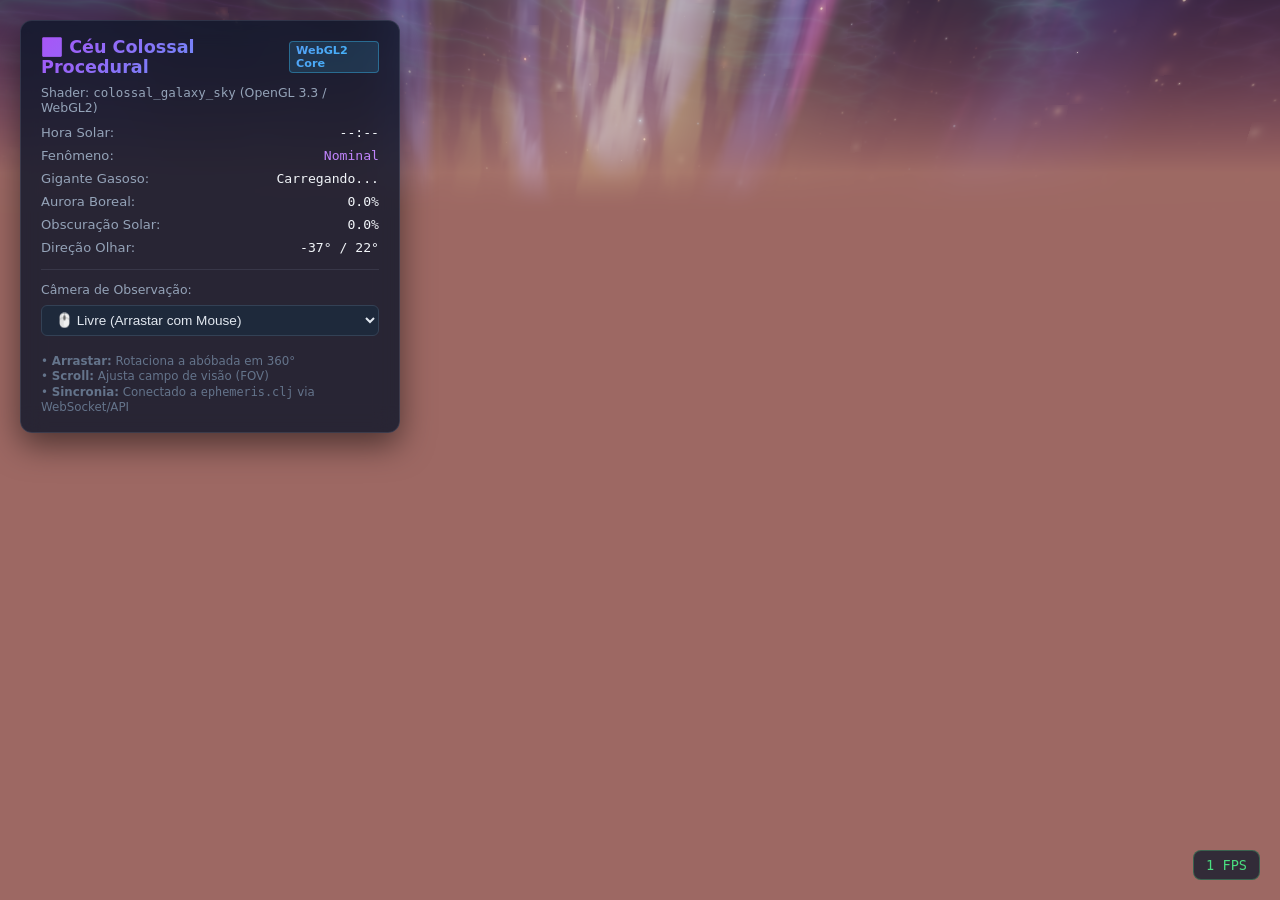
==== resources/public/sky_preview.html @ b405bea0 "style(studio): update sky-preview WebGL2 with Deep Obsidian & Cosmic Indigo palette" ====
<!DOCTYPE html>
<html lang="pt-BR">
<head>
    <meta charset="UTF-8">
    <meta name="viewport" content="width=device-width, initial-scale=1.0">
    <title>🌌 Céu Colossal Procedural — WebGL2 (CA-053)</title>
    <style>
        * { margin: 0; padding: 0; box-sizing: border-box; }
        body, html { width: 100%; height: 100%; overflow: hidden; background: #000; font-family: 'Segoe UI', system-ui, sans-serif; color: #e2e8f0; }
        #skyCanvas { width: 100vw; height: 100vh; display: block; cursor: grab; }
        #skyCanvas:active { cursor: grabbing; }

        .hud-overlay {
            position: absolute;
            top: 20px;
            left: 20px;
            background: rgba(15, 23, 42, 0.82);
            backdrop-filter: blur(12px);
            border: 1px solid rgba(148, 163, 184, 0.18);
            border-radius: 12px;
            padding: 16px 20px;
            box-shadow: 0 12px 32px rgba(0, 0, 0, 0.5);
            max-width: 380px;
            pointer-events: auto;
            user-select: none;
            z-index: 10;
        }

        .hud-title {
            font-size: 1.1rem;
            font-weight: 700;
            background: linear-gradient(135deg, #a855f7, #38bdf8);
            -webkit-background-clip: text;
            -webkit-text-fill-color: transparent;
            margin-bottom: 8px;
            display: flex;
            align-items: center;
            gap: 8px;
        }

        .badge {
            font-size: 0.7rem;
            padding: 2px 6px;
            background: rgba(56, 189, 248, 0.15);
            border: 1px solid rgba(56, 189, 248, 0.4);
            border-radius: 4px;
            color: #38bdf8;
            font-weight: 600;
        }

        .stat-grid {
            display: grid;
            grid-template-columns: 1fr 1fr;
            gap: 8px 14px;
            font-size: 0.82rem;
            margin-top: 10px;
        }

        .stat-label { color: #94a3b8; }
        .stat-val { font-family: 'JetBrains Mono', monospace; color: #f1f5f9; text-align: right; }

        .cam-controls {
            margin-top: 14px;
            padding-top: 12px;
            border-top: 1px solid rgba(148, 163, 184, 0.15);
            display: flex;
            flex-direction: column;
            gap: 8px;
        }

        .cam-select {
            background: #1e293b;
            border: 1px solid #334155;
            color: #e2e8f0;
            padding: 6px 10px;
            border-radius: 6px;
            font-size: 0.85rem;
            outline: none;
        }

        .fps-badge {
            position: absolute;
            bottom: 20px;
            right: 20px;
            background: rgba(15, 23, 42, 0.75);
            padding: 6px 12px;
            border-radius: 8px;
            font-family: monospace;
            font-size: 0.85rem;
            color: #4ade80;
            border: 1px solid rgba(74, 222, 128, 0.3);
            pointer-events: none;
        }

        .instructions {
            margin-top: 10px;
            font-size: 0.74rem;
            color: #64748b;
            line-height: 1.3;
        }
    </style>
</head>
<body>

    <canvas id="skyCanvas"></canvas>

    <div class="hud-overlay">
        <div class="hud-title">
            <span>🌌 Céu Colossal Procedural</span>
            <span class="badge">WebGL2 Core</span>
        </div>
        <div style="font-size: 0.78rem; color: #94a3b8;">Shader: <code>colossal_galaxy_sky</code> (OpenGL 3.3 / WebGL2)</div>

        <div class="stat-grid">
            <span class="stat-label">Hora Solar:</span>
            <span class="stat-val" id="valClock">--:--</span>

            <span class="stat-label">Fenômeno:</span>
            <span class="stat-val" id="valPhenomenon" style="color: #c084fc;">Nominal</span>

            <span class="stat-label">Gigante Gasoso:</span>
            <span class="stat-val" id="valGiantPhase">Carregando...</span>

            <span class="stat-label">Aurora Boreal:</span>
            <span class="stat-val" id="valAurora">0.0%</span>

            <span class="stat-label">Obscuração Solar:</span>
            <span class="stat-val" id="valEclipse">0.0%</span>

            <span class="stat-label">Direção Olhar:</span>
            <span class="stat-val" id="valCamAngle">0° / 0°</span>
        </div>

        <div class="cam-controls">
            <label style="font-size: 0.78rem; color: #94a3b8;">Câmera de Observação:</label>
            <select id="camSelect" class="cam-select">
                <option value="free">🖱️ Livre (Arrastar com Mouse)</option>
                <option value="karlach">⚔️ Karlach (Gaze Tracker)</option>
                <option value="coco">🦉 Coco (Ateliê Witch Hat)</option>
                <option value="richeh">💎 Richeh (Guardiã Cristalina)</option>
            </select>
            <div class="instructions">
                • <b>Arrastar:</b> Rotaciona a abóbada em 360°<br>
                • <b>Scroll:</b> Ajusta campo de visão (FOV)<br>
                • <b>Sincronia:</b> Conectado a <code>ephemeris.clj</code> via WebSocket/API
            </div>
        </div>
    </div>

    <div class="fps-badge" id="fpsCounter">60 FPS</div>

    <script id="vs-source" type="x-shader/x-vertex">#version 300 es
    in vec2 aPos;
    out vec2 vUV;
    void main() {
        vUV = aPos;
        gl_Position = vec4(aPos, 0.0, 1.0);
    }
    </script>

    <script id="fs-source" type="x-shader/x-fragment">#version 300 es
    precision highp float;

    in vec2 vUV;
    out vec4 FragColor;

    uniform float uTime;
    uniform vec3  uSunDir;
    uniform vec3  uGiantDir;
    uniform vec3  uRingNormal;
    uniform float uAuroraIntensity;
    uniform float uEclipseFactor;
    uniform vec2  uResolution;
    uniform float uYaw;
    uniform float uPitch;
    uniform float uFov;

    const float PI = 3.14159265359;

    // ============================================================================
    // PRIMITIVAS DE RUÍDO FRACTAL & DOMAIN WARP (colossal_galaxy_sky)
    // ============================================================================
    float hash31(vec3 p) {
        p = fract(p * vec3(443.897, 441.423, 437.195));
        p += dot(p, p.yzx + 19.19);
        return fract((p.x + p.y) * p.z);
    }

    float noise3D(vec3 p) {
        vec3 i = floor(p);
        vec3 f = fract(p);
        f = f * f * (3.0 - 2.0 * f);

        return mix(
            mix(mix(hash31(i + vec3(0,0,0)), hash31(i + vec3(1,0,0)), f.x),
                mix(hash31(i + vec3(0,1,0)), hash31(i + vec3(1,1,0)), f.x), f.y),
            mix(mix(hash31(i + vec3(0,0,1)), hash31(i + vec3(1,0,1)), f.x),
                mix(hash31(i + vec3(0,1,1)), hash31(i + vec3(1,1,1)), f.x), f.y),
            f.z
        );
    }

    float fbm(vec3 p) {
        float v = 0.0;
        float amp = 0.5;
        mat3 rot = mat3(0.00,  0.80,  0.60,
                       -0.80,  0.36, -0.48,
                       -0.60, -0.48,  0.64);
        for (int i = 0; i < 5; i++) {
            v += amp * noise3D(p);
            p = rot * p * 2.03 + vec3(13.7, 7.1, 3.3);
            amp *= 0.5;
        }
        return v;
    }

    // ============================================================================
    // CAMPO ESTELAR FOTOMÉTRICO (Diagrama HR + Planck)
    // ============================================================================
    vec3 blackbodyColor(float h) {
        if (h < 0.55) return mix(vec3(1.0, 0.38, 0.18), vec3(1.0, 0.72, 0.45), h / 0.55);
        if (h < 0.85) return mix(vec3(1.0, 0.72, 0.45), vec3(0.95, 0.97, 1.0), (h - 0.55) / 0.30);
        return mix(vec3(0.95, 0.97, 1.0), vec3(0.45, 0.75, 1.0), (h - 0.85) / 0.15);
    }

    vec3 renderPhotometricStarfield(vec3 rd) {
        vec3 stars = vec3(0.0);
        for (int layer = 0; layer < 2; layer++) {
            float scale = (layer == 0) ? 95.0 : 42.0;
            vec3 p = rd * scale;
            vec3 id = floor(p);
            vec3 f = fract(p) - 0.5;

            float rnd = hash31(id + float(layer) * 71.3);
            if (rnd > 0.65) {
                vec3 offset = (vec3(hash31(id + 1.0), hash31(id + 2.0), hash31(id + 3.0)) - 0.5) * 0.65;
                float d = length(f - offset);
                float mag = pow((rnd - 0.65) / 0.35, 3.0);
                float radius = (layer == 0) ? 0.045 : 0.085;

                float horizonFactor = clamp(1.0 - rd.y, 0.2, 1.0);
                float twinkle = 0.75 + 0.25 * sin(uTime * 18.0 * horizonFactor + rnd * 62.8);

                float core = smoothstep(radius, 0.0, d) * mag * twinkle;
                float halo = exp(-d * ((layer == 0) ? 18.0 : 9.0)) * mag * 0.45;
                vec3 col = blackbodyColor(hash31(id + 9.7));
                stars += col * (core * 2.2 + halo);
            }
        }
        return stars;
    }

    // ============================================================================
    // GALÁXIA ESPIRAL COLOSSAL (Braços Logarítmicos + Poeira + H-Alpha 656nm)
    // ============================================================================
    vec3 renderColossalGalaxy(vec3 rd) {
        vec3 galCenter = normalize(vec3(-0.45, 0.58, -0.67));
        vec3 galUp     = normalize(vec3(0.52, 0.74, 0.42));
        vec3 galRight  = normalize(cross(galCenter, galUp));
        vec3 galFwd    = cross(galUp, galRight);

        float planeDenom = dot(rd, galUp);
        float gx = dot(rd - galCenter, galRight) * 2.1;
        float gy = dot(rd - galCenter, galFwd) * 0.85;

        float r = length(vec2(gx, gy));
        if (r > 1.65) return vec3(0.0);

        float theta = atan(gy, gx) + uTime * 0.015;
        float twist = 4.2 * log(max(r, 0.025));
        float armPhase1 = cos(2.0 * (theta - twist));
        float armPhase2 = cos(4.0 * (theta - twist * 0.85) + 1.2);

        vec3 noiseCoord = vec3(gx * 3.5, gy * 3.5, theta * 0.5);
        float warp = fbm(noiseCoord + fbm(noiseCoord * 1.8));

        float armDensity = smoothstep(-0.3, 0.85, armPhase1 * 0.7 + armPhase2 * 0.3 + (warp - 0.5) * 0.9);
        float radialFalloff = exp(-r * 2.35) * (1.0 - smoothstep(1.1, 1.6, r));
        float diskEnvelope = armDensity * radialFalloff;

        float bulge = exp(-r * 7.5) * 1.65 + exp(-r * 2.8) * 0.45;
        vec3 bulgeColor = vec3(0.92, 0.68, 0.32) * bulge * 0.75;

        vec3 armStarColor = mix(vec3(0.08, 0.22, 0.65), vec3(0.32, 0.14, 0.58), warp) * diskEnvelope * 1.35;

        float hAlphaNoise = smoothstep(0.54, 0.78, fbm(vec3(gx * 8.0, gy * 8.0, 2.1)));
        float hAlphaZones = hAlphaNoise * smoothstep(0.2, 0.9, armPhase1) * radialFalloff;
        vec3 hAlphaColor  = vec3(0.72, 0.06, 0.22) * hAlphaZones * 1.1;

        float dustRidge = 1.0 - abs(2.0 * fbm(vec3(gx * 5.2 + warp * 0.4, gy * 5.2 - warp * 0.4, 4.7)) - 1.0);
        float dustMask  = smoothstep(0.55, 0.92, pow(dustRidge, 2.2)) * exp(-r * 1.4);
        float transmittance = mix(1.0, 0.02, dustMask);

        vec3 galaxyRgb = (bulgeColor + armStarColor + hAlphaColor) * transmittance;
        galaxyRgb += vec3(0.45, 0.22, 0.35) * dustMask * bulge * 0.35;

        return max(galaxyRgb, vec3(0.0));
    }

    // ============================================================================
    // AURORAS VOLUMÉTRICAS EM CORTINAS (Raymarching)
    // ============================================================================
    vec3 renderVolumetricAurora(vec3 rd) {
        if (rd.y <= 0.02 || uAuroraIntensity <= 0.01) return vec3(0.0);

        vec3 accColor = vec3(0.0);
        const int STEPS = 6;
        for (int i = 0; i < STEPS; i++) {
            float fi = float(i) / float(STEPS);
            float height = 1.0 + fi * 0.85;
            vec2 uv = rd.xz / (rd.y + 0.18) * height;

            float wave = sin(uv.x * 3.2 + uTime * 0.35 + fbm(vec3(uv * 1.4, uTime * 0.1)) * 4.5);
            float curtain = exp(-abs(wave) * 5.5) * smoothstep(0.02, 0.35, rd.y) * (1.0 - smoothstep(0.55, 0.95, rd.y));

            vec3 auroraTint = mix(vec3(0.10, 0.95, 0.52), vec3(0.68, 0.22, 0.95), fi);
            accColor += auroraTint * curtain * (1.0 - fi * 0.5) * 0.14;
        }
        return accColor * uAuroraIntensity;
    }

    // ============================================================================
    // GIGANTE GASOSO + ANÉIS COM AUTO-SOMBREAMENTO ANALÍTICO
    // ============================================================================
    float ringShadowAtPoint(vec3 localPos, vec3 lightDir, vec3 ringN, float rInner, float rOuter) {
        float denom = dot(lightDir, ringN);
        if (abs(denom) < 1e-4) return 1.0;
        float t = -dot(localPos, ringN) / denom;
        if (t <= 0.0) return 1.0;

        vec3 hit = localPos + lightDir * t;
        float d = length(hit);
        if (d >= rInner && d <= rOuter) {
            float u = (d - rInner) / (rOuter - rInner);
            float cassini = smoothstep(0.05, 0.12, abs(u - 0.58));
            float rings = (0.5 + 0.5 * sin(u * 52.0)) * (0.5 + 0.5 * sin(u * 190.0)) * cassini;
            return mix(1.0, 0.18, rings);
        }
        return 1.0;
    }

    vec4 renderGasGiantAndRings(vec3 rd) {
        vec3 center = normalize(uGiantDir) * 4.0;
        float planetR = 0.62;
        float rInner  = 0.86;
        float rOuter  = 1.58;
        vec3 ringN    = normalize(uRingNormal);
        vec3 L        = normalize(uSunDir);

        vec3 oc = -center;
        float b = dot(oc, rd);
        float c = dot(oc, oc) - planetR * planetR;
        float h = b * b - c;
        float tPlanet = (h > 0.0) ? (-b - sqrt(h)) : 1e9;
        if (tPlanet <= 0.0) tPlanet = 1e9;

        float denom = dot(rd, ringN);
        float tRing = 1e9;
        vec4 ringColor = vec4(0.0);

        if (abs(denom) > 1e-4) {
            float tr = dot(center, ringN) / denom;
            if (tr > 0.0) {
                vec3 hitLocal = (rd * tr) - center;
                float dist = length(hitLocal);
                if (dist >= rInner && dist <= rOuter) {
                    tRing = tr;
                    float u = (dist - rInner) / (rOuter - rInner);
                    float cassini = smoothstep(0.03, 0.08, abs(u - 0.58));
                    float bands = (0.55 + 0.45 * sin(u * 55.0)) * (0.6 + 0.4 * cos(u * 175.0));
                    float alpha = bands * cassini * smoothstep(0.0, 0.08, u) * (1.0 - smoothstep(0.88, 1.0, u)) * 0.85;

                    float projOnSun = dot(hitLocal, L);
                    float distToShadowAxis = length(hitLocal - projOnSun * L);
                    float planetShadow = (projOnSun < 0.0) ? smoothstep(planetR * 0.94, planetR * 1.03, distToShadowAxis) : 1.0;

                    vec3 rCol = mix(vec3(0.55, 0.64, 0.75), vec3(0.85, 0.78, 0.68), bands) * (0.08 + 0.92 * planetShadow);
                    ringColor = vec4(rCol, alpha);
                }
            }
        }

        vec4 planetColor = vec4(0.0);
        if (tPlanet < 1e8) {
            vec3 hitPos   = rd * tPlanet;
            vec3 localPos = hitPos - center;
            vec3 N        = normalize(localPos);

            float lat = asin(clamp(N.y, -1.0, 1.0));
            float lon = atan(N.z, N.x) + uTime * 0.08;
            float zonalWarp = fbm(vec3(N * 4.5 + vec3(uTime * 0.05, 0.0, 0.0)));
            float bandPattern = sin(lat * 18.0 + zonalWarp * 3.2);

            vec3 cloudAlb = mix(vec3(0.22, 0.36, 0.52), vec3(0.82, 0.64, 0.48), smoothstep(-0.7, 0.7, bandPattern));
            cloudAlb = mix(cloudAlb, vec3(0.45, 0.78, 0.85), smoothstep(0.55, 0.85, zonalWarp));

            float NdotL = dot(N, L);
            float daylight = smoothstep(-0.15, 0.25, NdotL);
            float rShadow  = ringShadowAtPoint(localPos, L, ringN, rInner, rOuter);

            float fresnel = pow(1.0 - max(dot(-rd, N), 0.0), 3.2);
            vec3 rimGlow  = vec3(0.25, 0.82, 1.0) * fresnel * smoothstep(-0.35, 0.45, NdotL) * 1.4;

            vec3 darkSide = cloudAlb * vec3(0.03, 0.05, 0.09);
            vec3 finalPlanet = mix(darkSide, cloudAlb, daylight * rShadow) + rimGlow;
            planetColor = vec4(finalPlanet, 1.0);
        }

        if (tPlanet < tRing) {
            return planetColor;
        } else if (tRing < 1e8) {
            vec3 comp = mix(planetColor.rgb, ringColor.rgb, ringColor.a);
            float compA = max(planetColor.a, ringColor.a);
            return vec4(comp, compA);
        }
        return vec4(0.0);
    }

    void main() {
        // Constrói vetor de raio rd a partir de UV, aspect ratio e rotações de câmera
        float aspect = uResolution.x / uResolution.y;
        vec2 p = vUV * vec2(aspect, 1.0) * tan(uFov * 0.5);
        vec3 camRay = normalize(vec3(p.x, p.y, -1.0));

        // Rotação Pitch (X) e Yaw (Y)
        float cp = cos(uPitch), sp = sin(uPitch);
        float cy = cos(uYaw),   sy = sin(uYaw);

        mat3 rX = mat3(1.0, 0.0, 0.0,
                       0.0,  cp,  -sp,
                       0.0,  sp,   cp);
        mat3 rY = mat3( cy, 0.0,  sy,
                       0.0, 1.0, 0.0,
                       -sy, 0.0,  cy);

        vec3 rd = rY * rX * camRay;

        // 1. Gradiente atmosférico de fundo
        float horizon = exp(-max(rd.y, 0.0) * 5.5);
        vec3 zenithCol  = vec3(0.02, 0.04, 0.09);
        vec3 horizonCol = mix(vec3(0.22, 0.14, 0.28), vec3(0.65, 0.35, 0.25), horizon * 0.65);
        vec3 skyColor   = mix(zenithCol, horizonCol, horizon);

        // 2. Campo Estelar + Galáxia Colossal + Auroras
        if (rd.y > -0.05) {
            float horizonFade = smoothstep(-0.05, 0.08, rd.y);
            skyColor += renderPhotometricStarfield(rd) * horizonFade;
            skyColor += renderColossalGalaxy(rd) * horizonFade;
            skyColor += renderVolumetricAurora(rd) * horizonFade;
        }

        // 3. Gigante Gasoso e Anéis
        vec4 giantLayer = renderGasGiantAndRings(rd);
        skyColor = mix(skyColor, giantLayer.rgb, giantLayer.a * smoothstep(-0.08, 0.04, rd.y));

        // 4. Tonemapping ACES Filmic
        skyColor = (skyColor * (2.51 * skyColor + 0.03)) / (skyColor * (2.43 * skyColor + 0.59) + 0.14);

        FragColor = vec4(skyColor, 1.0);
    }
    </script>

    <script>
        const canvas = document.getElementById('skyCanvas');
        const gl = canvas.getContext('webgl2');
        if (!gl) {
            alert('Seu navegador não suporta WebGL2!');
        }

        function createShader(gl, type, source) {
            const shader = gl.createShader(type);
            gl.shaderSource(shader, source);
            gl.compileShader(shader);
            if (!gl.getShaderParameter(shader, gl.COMPILE_STATUS)) {
                console.error('Erro de compilação GLSL:', gl.getShaderInfoLog(shader));
                gl.deleteShader(shader);
                return null;
            }
            return shader;
        }

        const vs = createShader(gl, gl.VERTEX_SHADER, document.getElementById('vs-source').text.trim());
        const fs = createShader(gl, gl.FRAGMENT_SHADER, document.getElementById('fs-source').text.trim());
        const program = gl.createProgram();
        gl.attachShader(program, vs);
        gl.attachShader(program, fs);
        gl.linkProgram(program);

        if (!gl.getProgramParameter(program, gl.LINK_STATUS)) {
            console.error('Erro no link do programa GLSL:', gl.getProgramInfoLog(program));
        }

        const quadGeo = new Float32Array([
            -1.0, -1.0,
             1.0, -1.0,
            -1.0,  1.0,
            -1.0,  1.0,
             1.0, -1.0,
             1.0,  1.0
        ]);

        const vbo = gl.createBuffer();
        gl.bindBuffer(gl.ARRAY_BUFFER, vbo);
        gl.bufferData(gl.ARRAY_BUFFER, quadGeo, gl.STATIC_DRAW);

        const vao = gl.createVertexArray();
        gl.bindVertexArray(vao);
        const aPosLoc = gl.getAttribLocation(program, 'aPos');
        gl.enableVertexAttribArray(aPosLoc);
        gl.vertexAttribPointer(aPosLoc, 2, gl.FLOAT, false, 0, 0);

        // Uniform locations
        const uTimeLoc        = gl.getUniformLocation(program, 'uTime');
        const uSunDirLoc      = gl.getUniformLocation(program, 'uSunDir');
        const uGiantDirLoc    = gl.getUniformLocation(program, 'uGiantDir');
        const uRingNormalLoc  = gl.getUniformLocation(program, 'uRingNormal');
        const uAuroraLoc      = gl.getUniformLocation(program, 'uAuroraIntensity');
        const uEclipseLoc     = gl.getUniformLocation(program, 'uEclipseFactor');
        const uResolutionLoc  = gl.getUniformLocation(program, 'uResolution');
        const uYawLoc         = gl.getUniformLocation(program, 'uYaw');
        const uPitchLoc       = gl.getUniformLocation(program, 'uPitch');
        const uFovLoc         = gl.getUniformLocation(program, 'uFov');

        let camera = {
            yaw: -0.65,
            pitch: 0.38,
            fov: 1.15,
            mode: 'free'
        };

        let uniforms = {
            uTime: 0.0,
            uSunDir: [-0.65, 0.35, 0.67],
            uGiantDir: [0.48, 0.42, -0.77],
            uRingNormal: [0.22, 0.91, -0.35],
            uAuroraIntensity: 0.85,
            uEclipseFactor: 0.0
        };

        let agents = {};

        // Sincronização periódica com backend Studio (:8095)
        async function fetchSkyTelemetry() {
            try {
                const res = await fetch('/api/sky/uniforms');
                if (res.ok) {
                    const data = await res.json();
                    Object.assign(uniforms, data);
                    document.getElementById('valAurora').textContent = (uniforms.uAuroraIntensity * 100).toFixed(1) + '%';
                    document.getElementById('valEclipse').textContent = (uniforms.uEclipseFactor * 100).toFixed(1) + '%';
                }
            } catch (e) {}

            try {
                const statusRes = await fetch('/api/status');
                if (statusRes.ok) {
                    const st = await statusRes.json();
                    if (st.weather) {
                        document.getElementById('valClock').textContent = st.weather.clock || '12:00';
                    }
                    if (st.agents) {
                        agents = st.agents;
                    }
                }
            } catch (e) {}
        }

        setInterval(fetchSkyTelemetry, 1000);
        fetchSkyTelemetry();

        // WebSocket para telemetria em tempo real
        function connectWs() {
            const proto = location.protocol === 'https:' ? 'wss:' : 'ws:';
            const ws = new WebSocket(`${proto}//${location.host}/ws`);
            ws.onmessage = (e) => {
                try {
                    const frame = JSON.parse(e.data);
                    if (frame.agents) agents = frame.agents;
                    if (frame.weather && frame.weather.clock) {
                        document.getElementById('valClock').textContent = frame.weather.clock;
                    }
                } catch (_) {}
            };
            ws.onclose = () => setTimeout(connectWs, 3000);
        }
        connectWs();

        // Mouse drag controls
        let isDragging = false;
        let lastX = 0, lastY = 0;

        canvas.addEventListener('mousedown', (e) => {
            isDragging = true;
            lastX = e.clientX;
            lastY = e.clientY;
        });

        window.addEventListener('mouseup', () => isDragging = false);

        window.addEventListener('mousemove', (e) => {
            if (!isDragging || camera.mode !== 'free') return;
            const dx = e.clientX - lastX;
            const dy = e.clientY - lastY;
            lastX = e.clientX;
            lastY = e.clientY;

            camera.yaw   -= dx * 0.004;
            camera.pitch -= dy * 0.004;
            camera.pitch = Math.max(-1.5, Math.min(1.5, camera.pitch));
        });

        canvas.addEventListener('wheel', (e) => {
            camera.fov += e.deltaY * 0.001;
            camera.fov = Math.max(0.4, Math.min(2.1, camera.fov));
            e.preventDefault();
        });

        document.getElementById('camSelect').addEventListener('change', (e) => {
            camera.mode = e.target.value;
        });

        // Loop de Renderização a 60 FPS
        let lastFrameTime = performance.now();
        let frameCount = 0;
        let fpsTimer = performance.now();

        function render(now) {
            const dt = (now - lastFrameTime) * 0.001;
            lastFrameTime = now;
            uniforms.uTime += dt * 0.8;

            // Tracking de agentes se selecionado
            if (camera.mode !== 'free' && agents[camera.mode]) {
                const ag = agents[camera.mode];
                if (typeof ag.yaw === 'number')   camera.yaw   = (ag.yaw * Math.PI) / 180.0;
                if (typeof ag.pitch === 'number') camera.pitch = (-ag.pitch * Math.PI) / 180.0;
            }

            // Redimensionamento responsivo
            if (canvas.width !== window.innerWidth || canvas.height !== window.innerHeight) {
                canvas.width = window.innerWidth;
                canvas.height = window.innerHeight;
                gl.viewport(0, 0, canvas.width, canvas.height);
            }

            gl.useProgram(program);
            gl.bindVertexArray(vao);

            gl.uniform1f(uTimeLoc, uniforms.uTime);
            gl.uniform3fv(uSunDirLoc, uniforms.uSunDir);
            gl.uniform3fv(uGiantDirLoc, uniforms.uGiantDir);
            gl.uniform3fv(uRingNormalLoc, uniforms.uRingNormal);
            gl.uniform1f(uAuroraLoc, uniforms.uAuroraIntensity);
            gl.uniform1f(uEclipseLoc, uniforms.uEclipseFactor);
            gl.uniform2f(uResolutionLoc, canvas.width, canvas.height);
            gl.uniform1f(uYawLoc, camera.yaw);
            gl.uniform1f(uPitchLoc, camera.pitch);
            gl.uniform1f(uFovLoc, camera.fov);

            gl.drawArrays(gl.TRIANGLES, 0, 6);

            // FPS Counter
            frameCount++;
            if (now - fpsTimer >= 500) {
                const fps = Math.round((frameCount * 1000) / (now - fpsTimer));
                document.getElementById('fpsCounter').textContent = fps + ' FPS';
                frameCount = 0;
                fpsTimer = now;
            }

            // Atualiza indicadores de HUD
            const yawDeg = Math.round((camera.yaw * 180) / Math.PI) % 360;
            const pitchDeg = Math.round((camera.pitch * 180) / Math.PI);
            document.getElementById('valCamAngle').textContent = `${yawDeg}° / ${pitchDeg}°`;

            requestAnimationFrame(render);
        }

        requestAnimationFrame(render);
    </script>
</body>
</html>
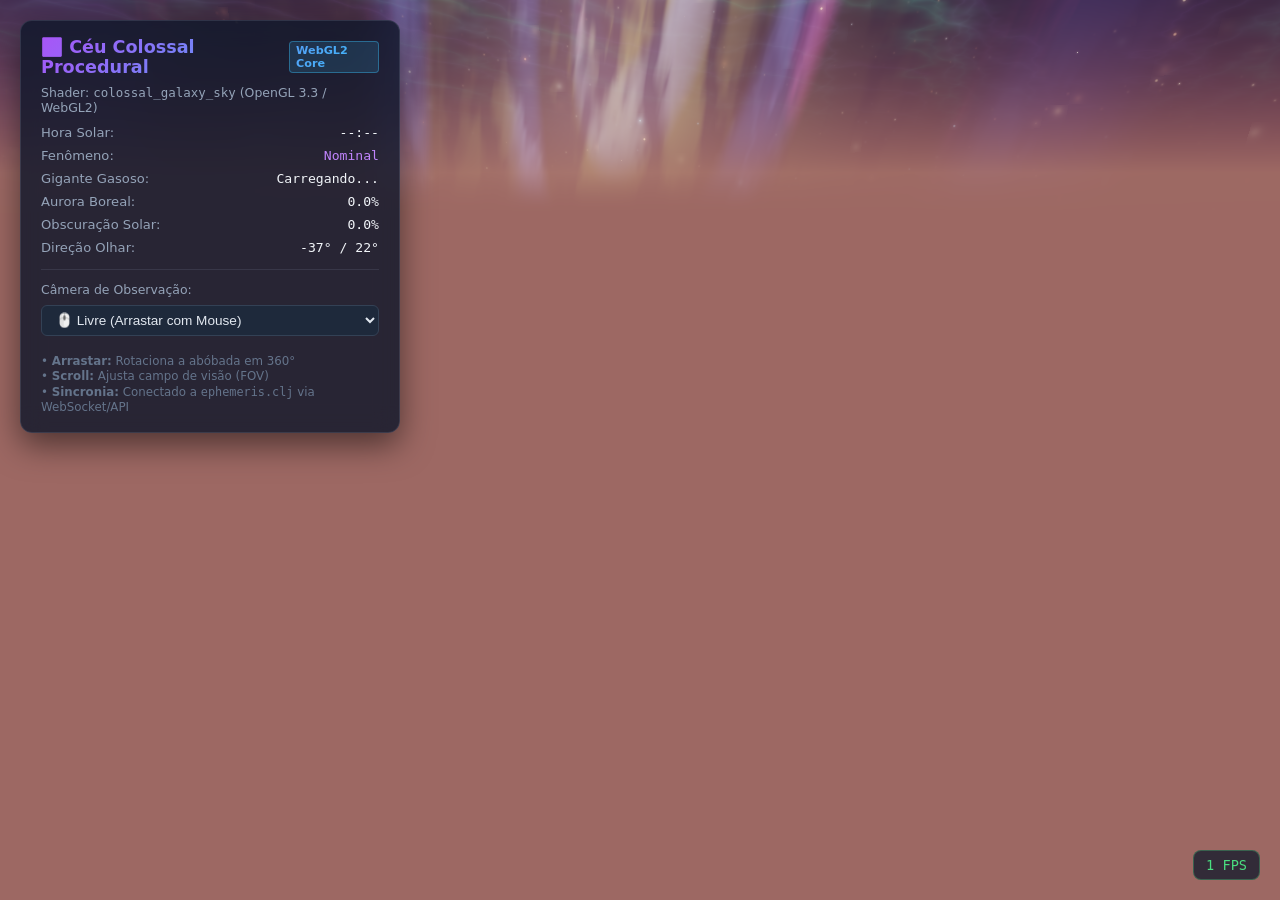
==== commit fc2791be: "feat(astrophysics): implement realistic procedural G2V star with limb darkening and diffraction spik" ====
--- a/resources/public/sky_preview.html
+++ b/resources/public/sky_preview.html
@@ -339,6 +339,67 @@
         return 1.0;
     }
 
+
+    // ============================================================================
+    // 5. ESTRELA PROCEDURAL ANALÍTICA (Limb Darkening, Corona e Espículas Ópticas)
+    // ============================================================================
+    vec3 renderProceduralSun(vec3 rd) {
+        vec3 sunDir = normalize(uSunDir);
+        float cosTheta = dot(rd, sunDir);
+        if (cosTheta < 0.70) return vec3(0.0);
+
+        float sunHorizonExtinction = smoothstep(-0.04, 0.04, sunDir.y);
+        float rayHorizonExtinction = smoothstep(-0.02, 0.05, rd.y);
+        float visFactor = sunHorizonExtinction * rayHorizonExtinction;
+        if (visFactor < 0.001) return vec3(0.0);
+
+        // Efeito de avermelhamento atmosférico de Rayleigh no crepúsculo
+        float sunsetFactor = smoothstep(0.22, -0.02, sunDir.y);
+        vec3 extinctionTint = mix(vec3(1.0, 1.0, 1.0), vec3(1.0, 0.42, 0.12), sunsetFactor);
+
+        // Raio angular aparente da estrela (~2.3 graus)
+        const float COS_SUN_RADIUS = 0.99920; // cos(0.040 rad)
+        vec3 sunDisc = vec3(0.0);
+
+        if (cosTheta > COS_SUN_RADIUS) {
+            float r = clamp(sqrt(max(0.0, (1.0 - cosTheta) / (1.0 - COS_SUN_RADIUS))), 0.0, 1.0);
+            float mu = sqrt(max(0.0, 1.0 - r * r));
+            float limbDarkening = 0.38 + 0.62 * pow(mu, 0.72);
+
+            vec3 coreColor = vec3(1.0, 0.98, 0.92);
+            vec3 limbColor = vec3(1.0, 0.68, 0.28);
+            vec3 photosphere = mix(limbColor, coreColor, pow(mu, 0.55)) * limbDarkening;
+
+            float discAA = smoothstep(1.0, 0.94, r);
+            sunDisc = photosphere * 6.8 * discAA;
+        }
+
+        float distAngle = acos(clamp(cosTheta, -1.0, 1.0));
+        float innerCorona = exp(-distAngle * 42.0) * 1.8;
+        vec3 innerCoronaColor = vec3(1.0, 0.76, 0.40) * innerCorona;
+
+        float outerCorona = 0.35 / (1.0 + pow(distAngle * 14.0, 2.2));
+        vec3 outerCoronaColor = vec3(0.92, 0.82, 0.68) * outerCorona;
+
+        vec3 perp = rd - sunDir * cosTheta;
+        vec3 refUp = (abs(sunDir.y) > 0.95) ? vec3(1.0, 0.0, 0.0) : vec3(0.0, 1.0, 0.0);
+        vec3 right = normalize(cross(sunDir, refUp));
+        vec3 up = cross(right, sunDir);
+        float px = dot(perp, right);
+        float py = dot(perp, up);
+
+        float spikeX = exp(-abs(py) * 190.0) * exp(-abs(px) * 16.0);
+        float spikeY = exp(-abs(px) * 190.0) * exp(-abs(py) * 16.0);
+        float pDiag1 = (px + py) * 0.7071;
+        float pDiag2 = (px - py) * 0.7071;
+        float spikeD1 = exp(-abs(pDiag2) * 250.0) * exp(-abs(pDiag1) * 22.0) * 0.42;
+        float spikeD2 = exp(-abs(pDiag1) * 250.0) * exp(-abs(pDiag2) * 22.0) * 0.42;
+        float totalSpikes = (spikeX + spikeY + spikeD1 + spikeD2) * smoothstep(0.965, 1.0, cosTheta);
+        vec3 spikeColor = vec3(1.0, 0.92, 0.78) * totalSpikes * 1.35;
+
+        return (sunDisc + innerCoronaColor + outerCoronaColor + spikeColor) * extinctionTint * visFactor;
+    }
+
     vec4 renderGasGiantAndRings(vec3 rd) {
         vec3 center = normalize(uGiantDir) * 4.0;
         float planetR = 0.62;
@@ -448,6 +509,9 @@
             skyColor += renderColossalGalaxy(rd) * horizonFade;
             skyColor += renderVolumetricAurora(rd) * horizonFade;
         }
+
+        // 2.5. Estrela Procedural Analítica (G2V Realista)
+        skyColor += renderProceduralSun(rd);
 
         // 3. Gigante Gasoso e Anéis
         vec4 giantLayer = renderGasGiantAndRings(rd);
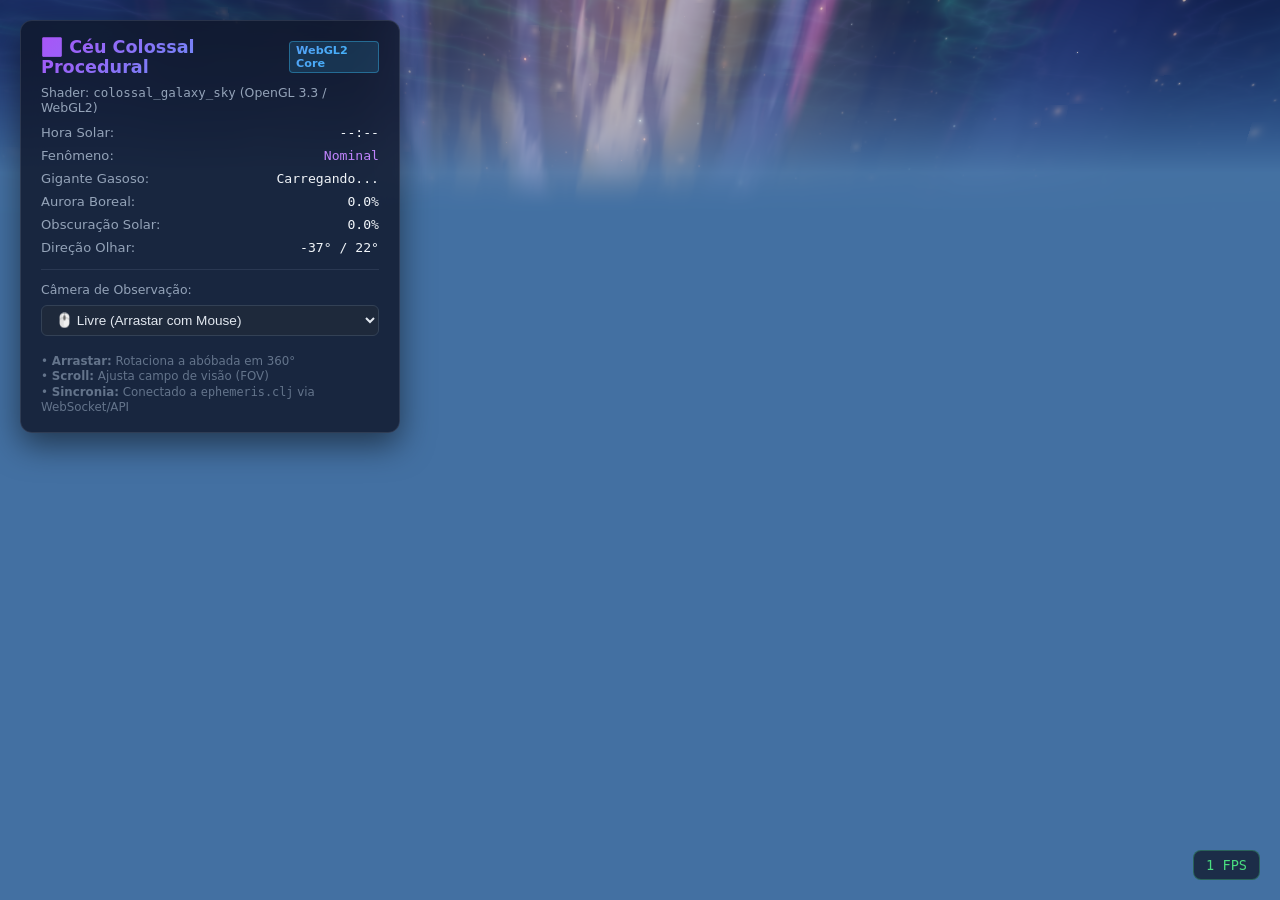
==== commit 0447ff99: "style(studio): tune atmospheric gradient to Deep Indigo & Cobalt palette" ====
--- a/resources/public/sky_preview.html
+++ b/resources/public/sky_preview.html
@@ -498,8 +498,8 @@
 
         // 1. Gradiente atmosférico de fundo
         float horizon = exp(-max(rd.y, 0.0) * 5.5);
-        vec3 zenithCol  = vec3(0.02, 0.04, 0.09);
-        vec3 horizonCol = mix(vec3(0.22, 0.14, 0.28), vec3(0.65, 0.35, 0.25), horizon * 0.65);
+        vec3 zenithCol  = vec3(0.012, 0.025, 0.075);
+        vec3 horizonCol = mix(vec3(0.08, 0.12, 0.26), vec3(0.22, 0.38, 0.65), horizon * 0.70);
         vec3 skyColor   = mix(zenithCol, horizonCol, horizon);
 
         // 2. Campo Estelar + Galáxia Colossal + Auroras
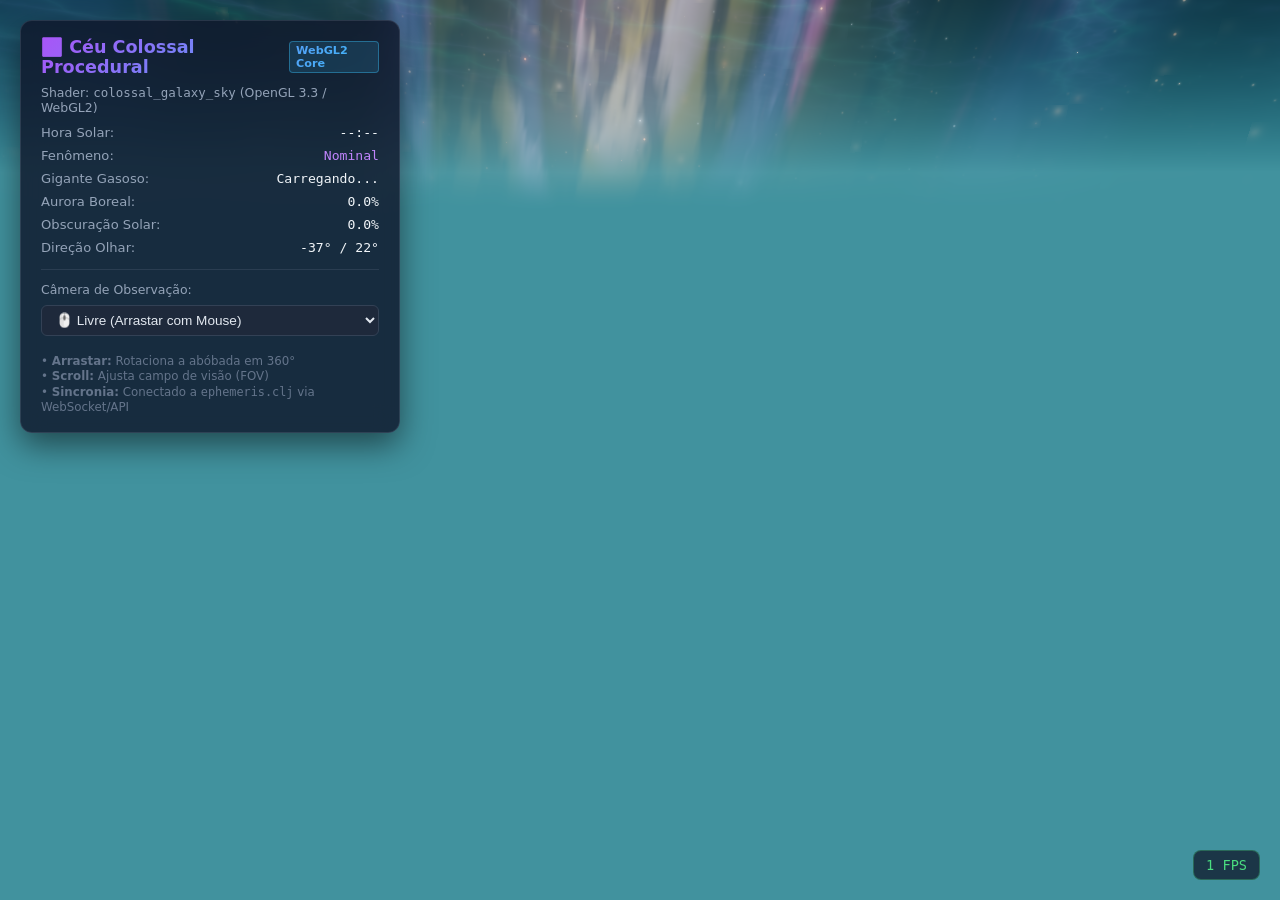
==== commit 36f44a05: "style(studio): tune atmospheric gradient to Turquoise & Emerald Cyan palette" ====
--- a/resources/public/sky_preview.html
+++ b/resources/public/sky_preview.html
@@ -498,8 +498,8 @@
 
         // 1. Gradiente atmosférico de fundo
         float horizon = exp(-max(rd.y, 0.0) * 5.5);
-        vec3 zenithCol  = vec3(0.012, 0.025, 0.075);
-        vec3 horizonCol = mix(vec3(0.08, 0.12, 0.26), vec3(0.22, 0.38, 0.65), horizon * 0.70);
+        vec3 zenithCol  = vec3(0.012, 0.045, 0.065);
+        vec3 horizonCol = mix(vec3(0.06, 0.18, 0.24), vec3(0.22, 0.55, 0.62), horizon * 0.70);
         vec3 skyColor   = mix(zenithCol, horizonCol, horizon);
 
         // 2. Campo Estelar + Galáxia Colossal + Auroras
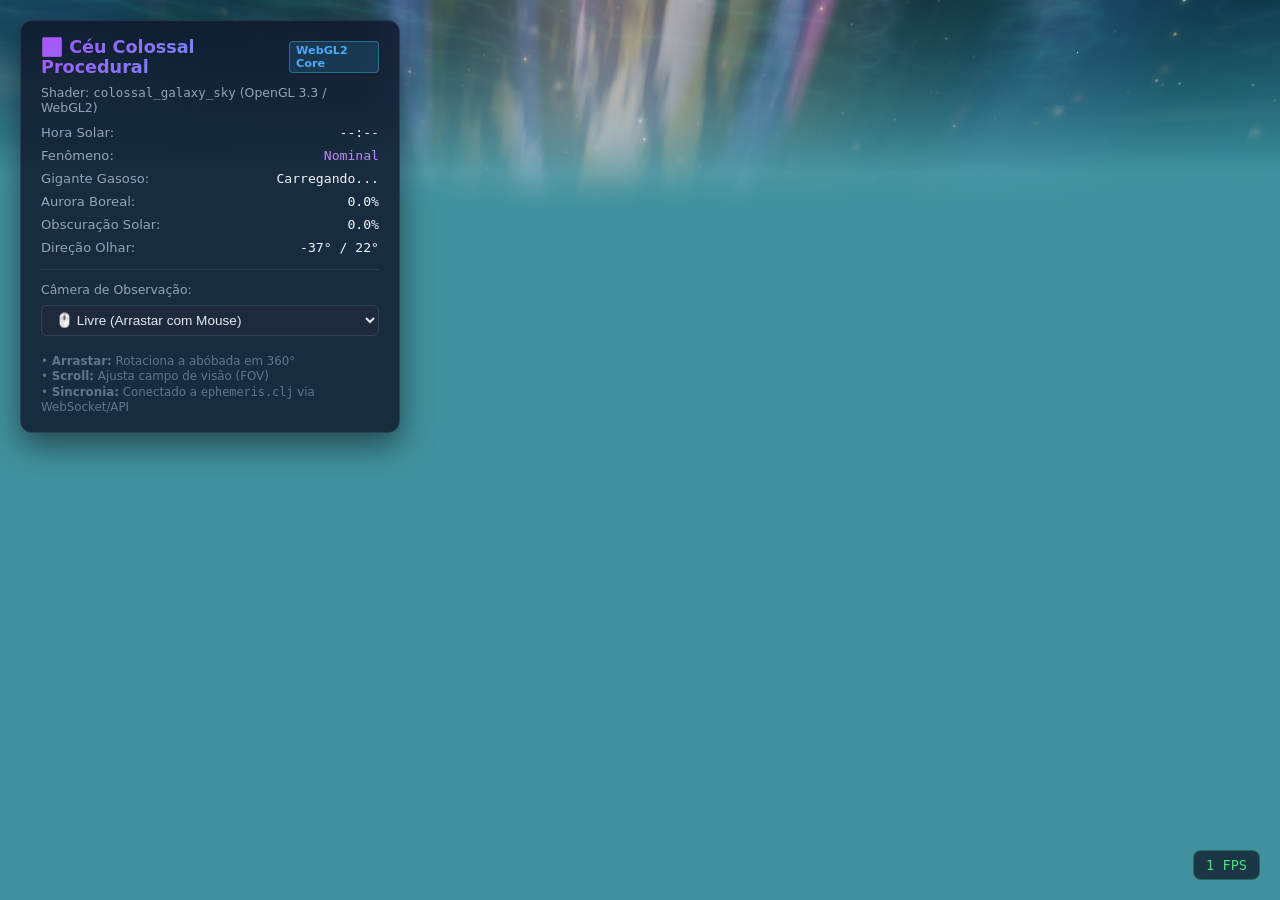
==== commit 0ab9600a: "feat(astrophysics): implement ethereal stratospheric mist with non-obstructive cirrus" ====
--- a/resources/public/sky_preview.html
+++ b/resources/public/sky_preview.html
@@ -400,6 +400,37 @@
         return (sunDisc + innerCoronaColor + outerCoronaColor + spikeColor) * extinctionTint * visFactor;
     }
 
+
+    // ============================================================================
+    // 6. BRUMA / NÉVOA ESTRATOSFÉRICA ETÉREA (Cirros Finos Não-Obstrutivos)
+    // ============================================================================
+    vec4 renderEtherealMist(vec3 rd) {
+        if (rd.y < 0.02) return vec4(0.0);
+        float h = 1.0 / max(0.04, rd.y);
+        vec2 cloudPos = rd.xz * h;
+        vec2 wind = vec2(uTime * 0.015, uTime * 0.006);
+        vec2 uv = cloudPos * 0.055 + wind;
+
+        float warp = noise3D(vec3(uv * 0.7, uTime * 0.008));
+        vec2 warpedUV = uv + vec2(warp * 0.45, -warp * 0.35);
+
+        float n1 = noise3D(vec3(warpedUV * 1.8, 1.4));
+        float n2 = noise3D(vec3(warpedUV * 4.2 + vec2(n1 * 0.6), 2.8));
+        float mistDensity = n1 * 0.65 + n2 * 0.35;
+
+        float cirrusMask = smoothstep(0.48, 0.78, mistDensity);
+        if (cirrusMask < 0.005) return vec4(0.0);
+
+        float horizonFade = smoothstep(0.02, 0.18, rd.y);
+        float alpha = cirrusMask * 0.22 * horizonFade;
+
+        float cosSun = dot(rd, normalize(uSunDir));
+        float forwardScatter = pow(max(0.0, cosSun), 5.0) * 0.65;
+        vec3 mistColor = mix(vec3(0.85, 0.94, 0.95), vec3(1.0, 0.98, 0.90), forwardScatter);
+
+        return vec4(mistColor, alpha);
+    }
+
     vec4 renderGasGiantAndRings(vec3 rd) {
         vec3 center = normalize(uGiantDir) * 4.0;
         float planetR = 0.62;
@@ -516,6 +547,10 @@
         // 3. Gigante Gasoso e Anéis
         vec4 giantLayer = renderGasGiantAndRings(rd);
         skyColor = mix(skyColor, giantLayer.rgb, giantLayer.a * smoothstep(-0.08, 0.04, rd.y));
+
+        // 3.5. Bruma Estratosférica Etérea Translúcida
+        vec4 mist = renderEtherealMist(rd);
+        skyColor = mix(skyColor, mist.rgb, mist.a);
 
         // 4. Tonemapping ACES Filmic
         skyColor = (skyColor * (2.51 * skyColor + 0.03)) / (skyColor * (2.43 * skyColor + 0.59) + 0.14);
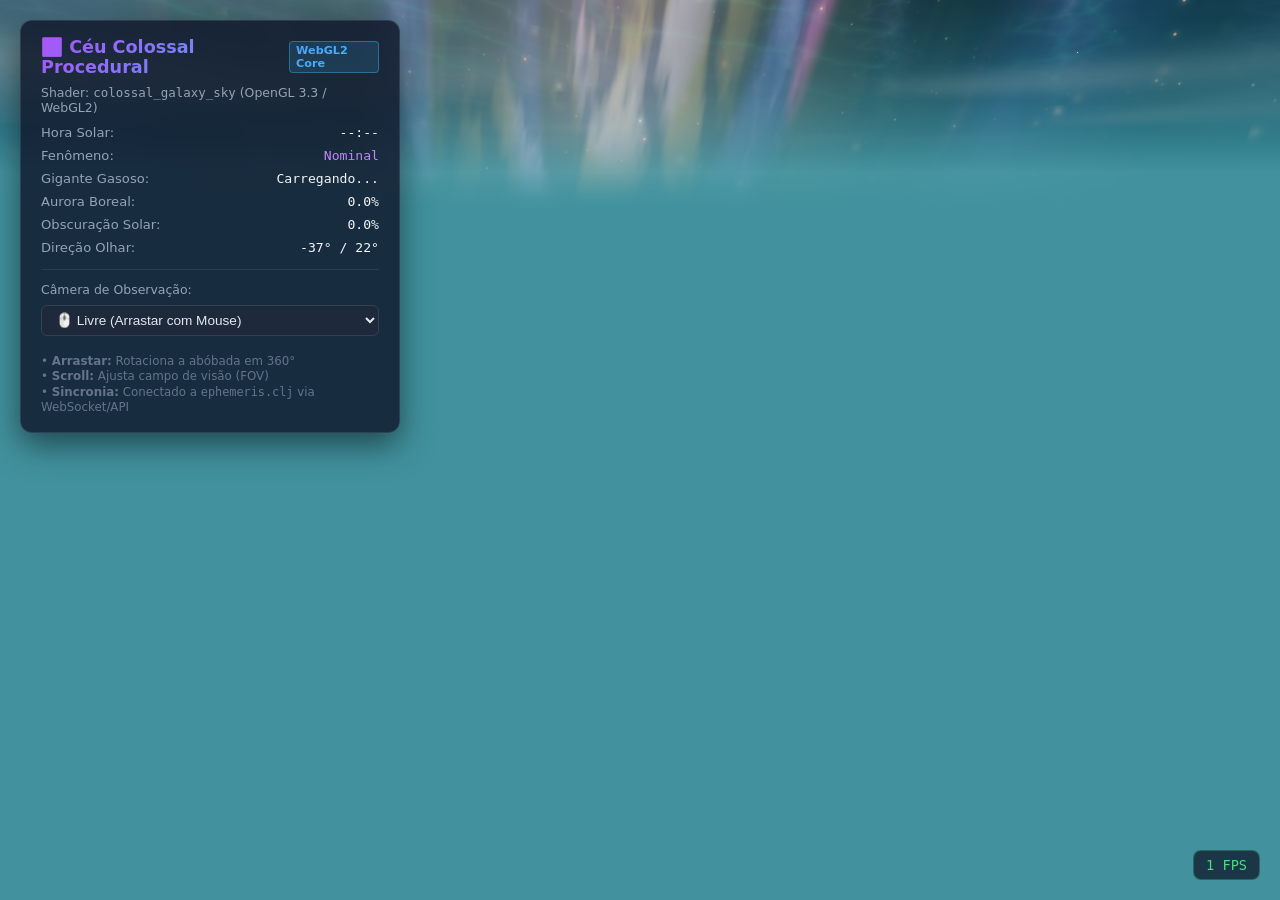
==== commit 924c982c: "style(studio): tune ethereal mist opacity and coverage" ====
--- a/resources/public/sky_preview.html
+++ b/resources/public/sky_preview.html
@@ -418,11 +418,11 @@
         float n2 = noise3D(vec3(warpedUV * 4.2 + vec2(n1 * 0.6), 2.8));
         float mistDensity = n1 * 0.65 + n2 * 0.35;
 
-        float cirrusMask = smoothstep(0.48, 0.78, mistDensity);
+        float cirrusMask = smoothstep(0.35, 0.65, mistDensity);
         if (cirrusMask < 0.005) return vec4(0.0);
 
         float horizonFade = smoothstep(0.02, 0.18, rd.y);
-        float alpha = cirrusMask * 0.22 * horizonFade;
+        float alpha = cirrusMask * 0.42 * horizonFade;
 
         float cosSun = dot(rd, normalize(uSunDir));
         float forwardScatter = pow(max(0.0, cosSun), 5.0) * 0.65;
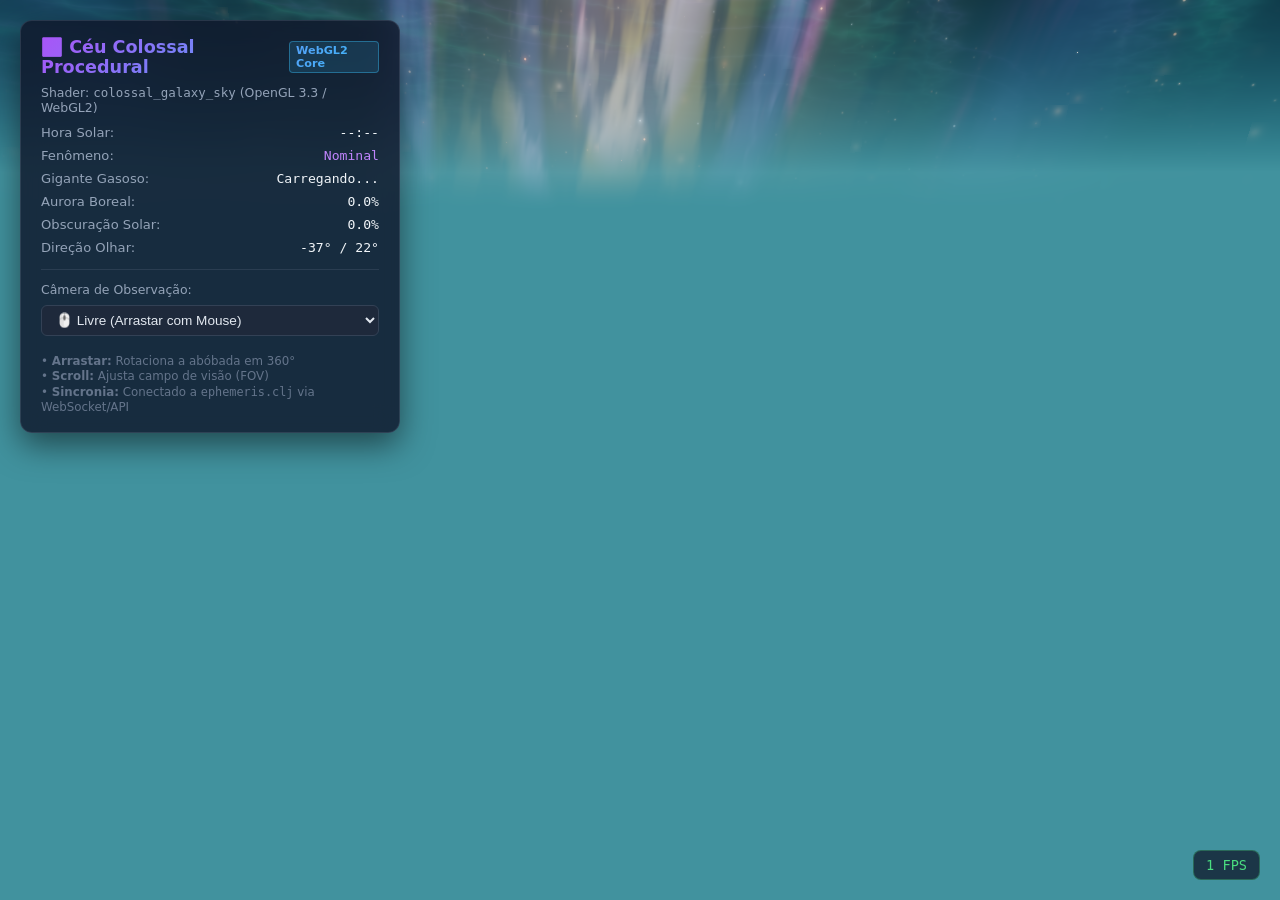
==== commit 2bf07e30: "style(studio): remove cloud mist layer for clean cosmic sky" ====
--- a/resources/public/sky_preview.html
+++ b/resources/public/sky_preview.html
@@ -548,9 +548,7 @@
         vec4 giantLayer = renderGasGiantAndRings(rd);
         skyColor = mix(skyColor, giantLayer.rgb, giantLayer.a * smoothstep(-0.08, 0.04, rd.y));
 
-        // 3.5. Bruma Estratosférica Etérea Translúcida
-        vec4 mist = renderEtherealMist(rd);
-        skyColor = mix(skyColor, mist.rgb, mist.a);
+        // Nuvens e bruma 100% desativadas (Céu Cósmico Limpo)
 
         // 4. Tonemapping ACES Filmic
         skyColor = (skyColor * (2.51 * skyColor + 0.03)) / (skyColor * (2.43 * skyColor + 0.59) + 0.14);
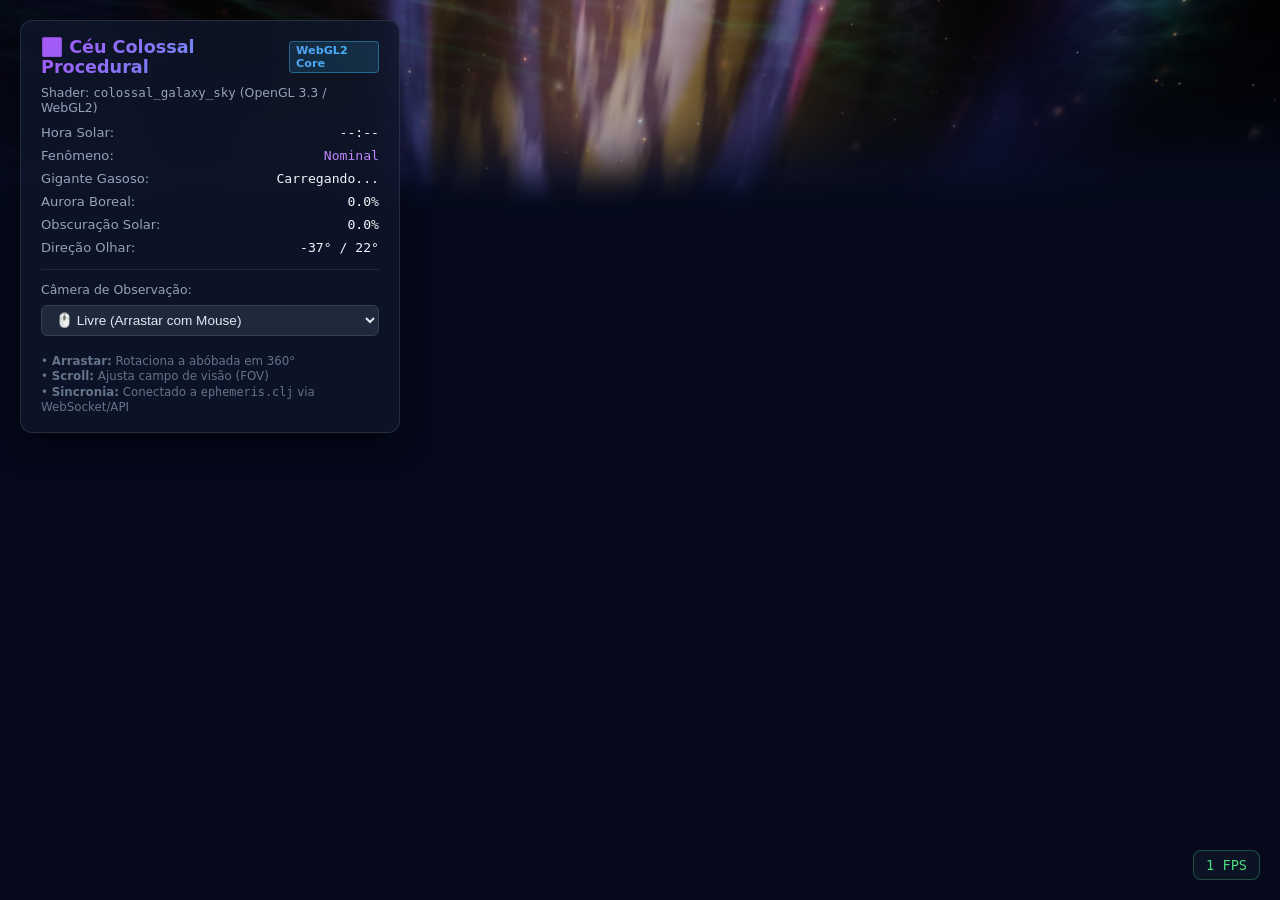
==== commit 156395bd: "style(studio): tune night space to deep dark obsidian" ====
--- a/resources/public/sky_preview.html
+++ b/resources/public/sky_preview.html
@@ -529,8 +529,8 @@
 
         // 1. Gradiente atmosférico de fundo
         float horizon = exp(-max(rd.y, 0.0) * 5.5);
-        vec3 zenithCol  = vec3(0.012, 0.045, 0.065);
-        vec3 horizonCol = mix(vec3(0.06, 0.18, 0.24), vec3(0.22, 0.55, 0.62), horizon * 0.70);
+        vec3 zenithCol  = vec3(0.001, 0.0015, 0.003);
+        vec3 horizonCol = mix(vec3(0.005, 0.008, 0.015), vec3(0.04, 0.06, 0.12), horizon * 0.70);
         vec3 skyColor   = mix(zenithCol, horizonCol, horizon);
 
         // 2. Campo Estelar + Galáxia Colossal + Auroras
